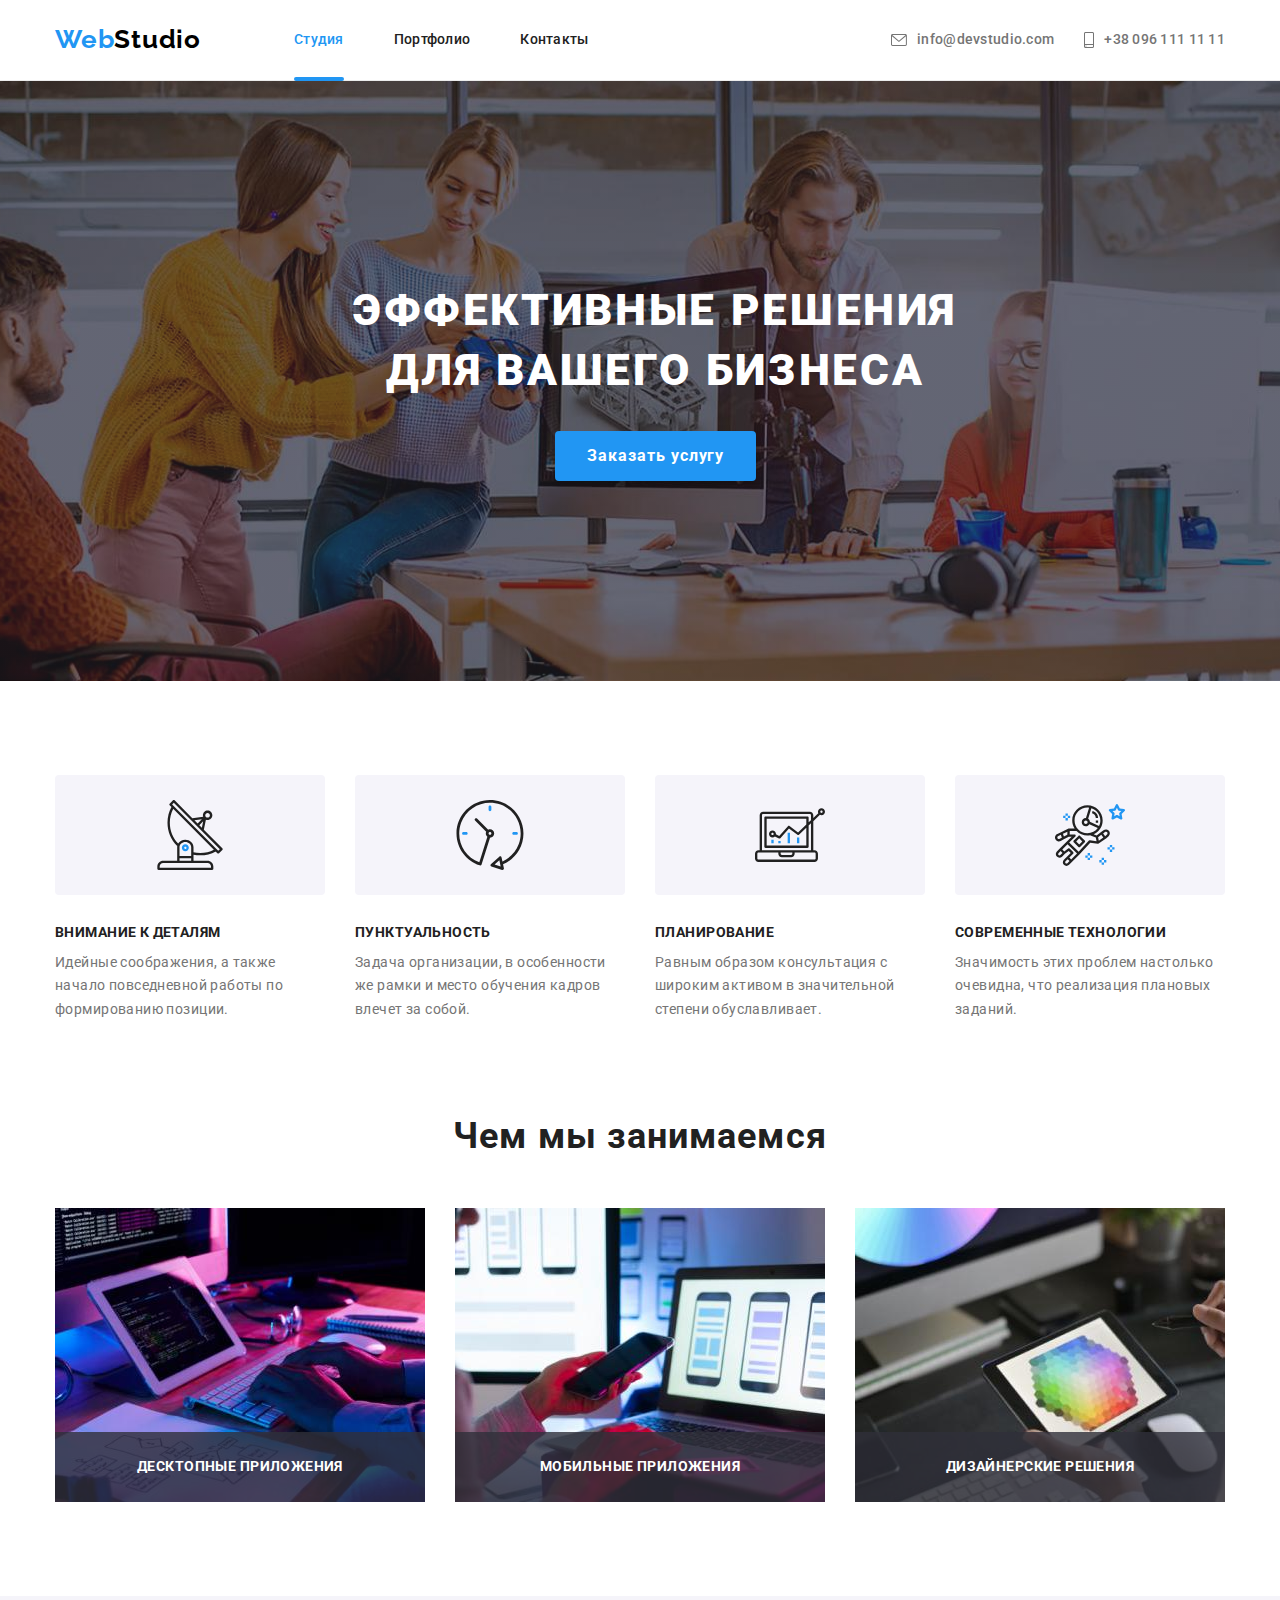
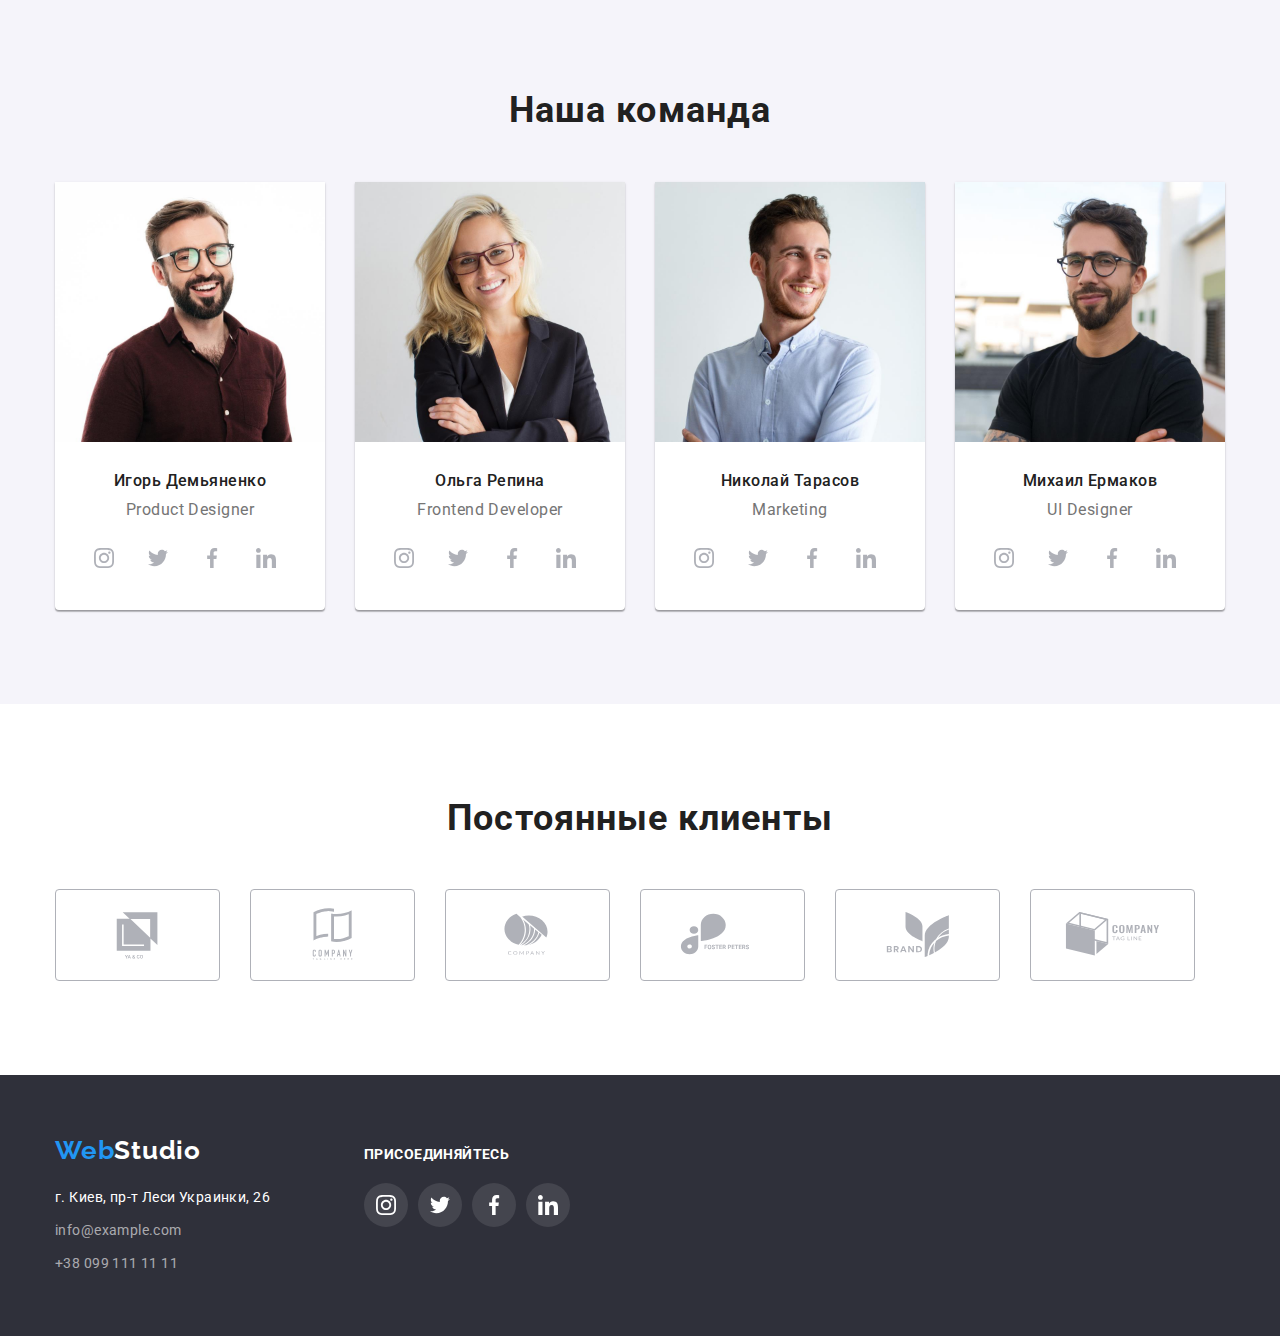
==== index.html @ a7e062fb "goit-markup-hw-06" ====
<!DOCTYPE html>
<html lang="ru">
<head>
    <meta charset="UTF-8">
    <meta http-equiv="X-UA-Compatible" content="IE=edge">
    <meta name="viewport" content="width=device-width, initial-scale=1.0">
    <title>WebStudio</title>
    <link rel="preconnect" href="https://fonts.googleapis.com">
    <link rel="preconnect" href="https://fonts.gstatic.com" crossorigin>
    <link href="https://fonts.googleapis.com/css2?family=Raleway:wght@700&family=Roboto:wght@400;500;700;900&display=swap" rel="stylesheet">
    <link rel="stylesheet" href="https://cdnjs.cloudflare.com/ajax/libs/modern-normalize/1.1.0/modern-normalize.css"
        integrity="sha512-Y0MM+V6ymRKN2zStTqzQ227DWhhp4Mzdo6gnlRnuaNCbc+YN/ZH0sBCLTM4M0oSy9c9VKiCvd4Jk44aCLrNS5Q=="
        crossorigin="anonymous" referrerpolicy="no-referrer" />
    <link rel="stylesheet" href="./css/styles.css" />
</head>
<body>
    <header class="header">
        <div class="container header-container">
        <nav class="header-nav">
        <a class="link logo logo-header" href="">Web<span class="logo1" lang="en">Studio</span></a>
        <ul class="list menu-list menu-list-header">
            <li class="menu-item">
                <a class="menu-link menu-link-header link current" href="index.html">Студия</a>
            </li>
            <li class="menu-item">
                <a class="menu-link menu-link-header link" href="portfolio.html">Портфолио</a>
            </li>
            <li class="menu-item">
                <a class="menu-link menu-link-header link" href="">Контакты</a>
            </li>
        </ul>
        </nav>
        <ul class="list menu-list header-connect">
            <li class="list-header-mail list-header-contact contact-item">
                <a class="header-contact link header-mail contact-link" href="mailto:info@devstudio.com">
                    <svg class="contact-icon" width="16" height="12">
                    <use href="./images/icons.svg#icon-envelope"></use>
                    </svg>
                    info@devstudio.com</a>
            </li>
            <li class="list-header-contact contact-item">
                <a class="header-contact link header-phone contact-link" href="tel:+380961111111">
                    <svg class="contact-icon" width="10" height="16">
                        <use href="./images/icons.svg#icon-smartphone"></use>
                    </svg>
                    +38 096 111 11 11</a>
            </li>
        </ul>
        </div>
    </header>
    <main>
        <section class ="hero hero-section">
            <div class="container hero-container">
            <h1 class="main-title">Эффективные решения для вашего бизнеса</h1>
            <button class="btn-title"  type="button" data-modal-open>Заказать услугу</button>
            </div>
        </section>
        <section class ="section">
            <div class="container attribute-container">
            <h2 hidden>Описание</h2>
            <ul class="list attribute-list">
                <li class="attribute-item">
                    <div class="attribute-image">
                        <svg class="attribute-icon" width="70" height="70">
                            <use href="./images/icons.svg#icon-antenna"></use>
                        </svg>
                    </div>
                    <h3 class="attribute-title">Внимание к деталям</h3>
                    <p class="attribute-body">Идейные соображения, а также начало повседневной работы по формированию позиции.</p>
                </li>
                <li class="attribute-item">
                    <div class="attribute-image">
                        <svg class="attribute-icon" width="70" height="70">
                            <use href="./images/icons.svg#icon-clock"></use>
                        </svg>
                    </div>
                    <h3 class="attribute-title">Пунктуальность</h3>
                    <p class="attribute-body">Задача организации, в особенности же рамки и место обучения кадров влечет за собой.</p>
                </li>
                <li class="attribute-item">
                    <div class="attribute-image">
                        <svg class="attribute-icon" width="70" height="70">
                            <use href="./images/icons.svg#icon-diagram"></use>
                        </svg>
                    </div>
                    <h3 class="attribute-title">Планирование</h3>
                    <p class="attribute-body">Равным образом консультация с широким активом в значительной степени обуславливает.</p>
                </li>
                <li class="attribute-item">
                    <div class="attribute-image">
                        <svg class="attribute-icon" width="70" height="70">
                            <use href="./images/icons.svg#icon-astronaut"></use>
                        </svg>
                    </div>
                    <h3 class="attribute-title">Современные технологии</h3>
                    <p class="attribute-body">Значимость этих проблем настолько очевидна, что реализация плановых заданий.</p>
                </li>
            </ul>
            </div>
        </section>
        <section class ="section working-section">
            <div class="container working-container">
            <h2 class="second-title">Чем мы занимаемся</h2>
            <ul class="list working-list">
                <li class="working-item"><img 
                    src="./images/aboutone.jpg" 
                    alt="computer"
                    width="370"
                    height="294"
                    >
                    <div class="working-item-wrap">
                        <p class="working-item-text">
                            Десктопные приложения
                        </p>
                    </div>
                </li>
                <li class="working-item"><img src="./images/abouttwo.jpg" 
                    alt="phone"
                    width="370"
                    height="294"
                    >
                    <div class="working-item-wrap">
                        <p class="working-item-text">
                            Мобильные приложения
                        </p>
                    </div>
                </li>
                <li class="working-item"><img src="./images/aboutthree.jpg"
                     alt="tablet"
                     width="370"
                     height="294"
                    >
                    <div class="working-item-wrap">
                        <p class="working-item-text">
                            Дизайнерские решения
                        </p>
                    </div>
                </li>
            </ul>
            </div>
        </section>
        <section class="section team-section">
            <div class="container">
            <h2 class="team-title">Наша команда</h2>
            <ul class="list team-list">
                <li class="team-item"><img src="./images/teamone.jpg" alt="product_designer" width="270" height="260">
                    <div class="team-item-text">
                        <h3 class="team-name">Игорь Демьяненко</h3>
                        <p class="team-pos" lang="en">Product Designer</p>
                        <ul class="team-social social-list list">
                            <li class="social-item">
                                <a href="" class="social-link">
                                    <svg class="social-icon" width="20" height="20">
                                        <use href="./images/icons.svg#icon-instagram"></use>
                                    </svg>
                                </a>
                            </li>
                            <li class="social-item">
                                <a href="" class="social-link">
                                    <svg class="social-icon" width="20" height="20">
                                        <use href="./images/icons.svg#icon-twitter"></use>
                                    </svg>
                                </a>
                            </li>
                            <li class="social-item">
                                <a href="" class="social-link">
                                    <svg class="social-icon" width="20" height="20">
                                        <use href="./images/icons.svg#icon-facebook"></use>
                                    </svg>
                                </a>
                            </li>
                            <li class="social-item">
                                <a href="" class="social-link">
                                    <svg class="social-icon" width="20" height="20">
                                        <use href="./images/icons.svg#icon-linkedin"></use>
                                    </svg>
                                </a>
                            </li>
                        </ul>
                    </div>
                </li>
                <li class="team-item"><img src="./images/teamtwo.jpg" alt="frontend_developer" width="270" height="260">
                    <div class="team-item-text">
                    <h3 class="list team-name">Ольга Репина</h3>
                    <p class="list team-pos" lang="en">Frontend Developer</p>
                    <ul class="team-social social-list list">
                        <li class="social-item">
                            <a href="" class="social-link">
                                <svg class="social-icon" width="20" height="20">
                                    <use href="./images/icons.svg#icon-instagram"></use>
                                </svg>
                            </a>
                        </li>
                        <li class="social-item">
                            <a href="" class="social-link">
                                <svg class="social-icon" width="20" height="20">
                                    <use href="./images/icons.svg#icon-twitter"></use>
                                </svg>
                            </a>
                        </li>
                        <li class="social-item">
                            <a href="" class="social-link">
                                <svg class="social-icon" width="20" height="20">
                                    <use href="./images/icons.svg#icon-facebook"></use>
                                </svg>
                            </a>
                        </li>
                        <li class="social-item">
                            <a href="" class="social-link">
                                <svg class="social-icon" width="20" height="20">
                                    <use href="./images/icons.svg#icon-linkedin"></use>
                                </svg>
                            </a>
                        </li>
                    </ul>
                    </div>
                </li>
                <li class="team-item"><img src="./images/teamthree.jpg" alt="marketing" width="270" height="260">
                    <div class="team-item-text">
                    <h3 class="team-name">Николай Тарасов</h3>
                    <p class="team-pos" lang="en">Marketing</p>
                    <ul class="team-social social-list list">
                        <li class="social-item">
                            <a href="" class="social-link">
                                <svg class="social-icon" width="20" height="20">
                                    <use href="./images/icons.svg#icon-instagram"></use>
                                </svg>
                            </a>
                        </li>
                        <li class="social-item">
                            <a href="" class="social-link">
                                <svg class="social-icon" width="20" height="20">
                                    <use href="./images/icons.svg#icon-twitter"></use>
                                </svg>
                            </a>
                        </li>
                        <li class="social-item">
                            <a href="" class="social-link">
                                <svg class="social-icon" width="20" height="20">
                                    <use href="./images/icons.svg#icon-facebook"></use>
                                </svg>
                            </a>
                        </li>
                        <li class="social-item">
                            <a href="" class="social-link">
                                <svg class="social-icon" width="20" height="20">
                                    <use href="./images/icons.svg#icon-linkedin"></use>
                                </svg>
                            </a>
                        </li>
                    </ul>
                    </div>
                </li>
                <li class="team-item"><img src="./images/teamfour.jpg" alt="ui_designer" width="270" height="260">
                    <div class="team-item-text">
                    <h3 class="team-name">Михаил Ермаков</h3>
                    <p class="team-pos" lang="en">UI Designer</p>
                    <ul class="team-social social-list list">
                        <li class="social-item">
                            <a href="" class="social-link">
                                <svg class="social-icon" width="20" height="20">
                                    <use href="./images/icons.svg#icon-instagram"></use>
                                </svg>
                            </a>
                        </li>
                        <li class="social-item">
                            <a href="" class="social-link">
                                <svg class="social-icon" width="20" height="20">
                                    <use href="./images/icons.svg#icon-twitter"></use>
                                </svg>
                            </a>
                        </li>
                        <li class="social-item">
                            <a href="" class="social-link">
                                <svg class="social-icon" width="20" height="20">
                                    <use href="./images/icons.svg#icon-facebook"></use>
                                </svg>
                            </a>
                        </li>
                        <li class="social-item">
                            <a href="" class="social-link">
                                <svg class="social-icon" width="20" height="20">
                                    <use href="./images/icons.svg#icon-linkedin"></use>
                                </svg>
                            </a>
                        </li>
                    </ul>
                    </div>
                </li>
            </ul>
            </div>
        </section>
        <section class="section">
            <div class="container">
                <h2 class="clients-title">Постоянные клиенты</h2>
                <ul class="clients-items clients-list list">
                    <li class="clients-item">
                        <a href="" class="clients-link">
                            <svg class="clients-icon" width="106" height="60">
                                <use href="./images/icons.svg#icon-logoyaco"></use>
                            </svg>
                        </a>
                    </li>
                    <li class="clients-item">
                        <a href="" class="clients-link">
                            <svg class="clients-icon" width="106" height="60">
                                <use href="./images/icons.svg#icon-logocompany"></use>
                            </svg>
                        </a>
                    </li>
                    <li class="clients-item">
                        <a href="" class="clients-link">
                            <svg class="clients-icon" width="106" height="60">
                                <use href="./images/icons.svg#icon-logocomptwo"></use>
                            </svg>
                        </a>
                    </li>
                    <li class="clients-item">
                        <a href="" class="clients-link">
                            <svg class="clients-icon" width="106" height="60">
                                <use href="./images/icons.svg#icon-logofoster"></use>
                            </svg>
                        </a>
                    </li>
                    <li class="clients-item">
                        <a href="" class="clients-link">
                            <svg class="clients-icon" width="106" height="60">
                                <use href="./images/icons.svg#icon-logobrand"></use>
                            </svg>
                        </a>
                    </li>
                    <li class="clients-item">
                        <a href="" class="clients-link">
                            <svg class="clients-icon" width="106" height="60">
                                <use href="./images/icons.svg#icon-logotag"></use>
                            </svg>
                        </a>
                    </li>
                </ul>
            </div>
        </section>
    </main>
    <footer class ="footer">
        <div class="container footer-container">
        <div class="footer-container-address">
        <a class="link logo logo-footer" href="">Web<span class="logo2" lang="en">Studio</span></a>
        <address class="footer-address">
                <a class="address-city link address-connect-item" href="https://goo.gl/maps/vY3BDn3XB5CnUUM28">г. Киев, пр-т Леси Украинки, 26</a>
        <ul class=" list menu-list footer-connect">
            <li class="address-connect-item footer-connect-item">
                <a class="link footer-contact footer-mail" href="info@example.com">info@example.com</a>
            </li>
            <li class="address-connect-item footer-connect-item footer-connect-phone">
                <a class="link footer-contact footer-phone" href="tel:+380991111111">+38 099 111 11 11</a>
            </li>
        </ul>
        </address>
        </div>
        <div class="footer-links">
            <p class="footer-links-title">Присоединяйтесь</p>
            <ul class="footer-items list">
                <li class="footer-item">
                    <a href="" class="footer-link footer-instagram">
                        <svg class="footer-icon" width="20" height="20">
                            <use href="./images/icons.svg#icon-instagram"></use>
                        </svg>
                    </a>
                </li>
                <li class="footer-item">
                    <a href="" class="footer-link footer-twitter">
                        <svg class="footer-icon" width="20" height="20">
                            <use href="./images/icons.svg#icon-twitter"></use>
                        </svg>
                    </a>
                </li>
                <li class="footer-item">
                    <a href="" class="footer-link footer-facebook">
                        <svg class="footer-icon" width="20" height="20">
                            <use href="./images/icons.svg#icon-facebook"></use>
                        </svg>
                    </a>
                </li>
                <li class="footer-item">
                    <a href="" class="footer-link footer-linkedin">
                        <svg class="footer-icon" width="20" height="20">
                            <use href="./images/icons.svg#icon-linkedin"></use>
                        </svg>
                    </a>
                </li>
            </ul>
        </div>
        </div>
    </footer>
    <div class="backdrop is-hidden" data-modal>
        <div class="modal">
            <button type="button" data-modal-close class="modal-btn">
                <svg class="modal-close">
                    <use href="./images/icons.svg#icon-close-black"></use>
                </svg>
            </button>
        </div>
    </div>
    <script src="./js/modal.js"></script>
</body>
</html>
---- css/styles.css ----
:root {
  --header-color: #212121;
  --logo-color: #2196f3;
  --logo1-color: #000000;
  --hero-color: #2f303a;
  --primary-title-color: #ffffff;
  --primary-text-color: #757575;
  --btn-item-color: #f5f4fa;
  --footer-contact: rgba(255, 255, 255, 0.6);
  --header-border-color: #ececec;
  --item-border-color: #eeeeee;
  --footer-links: rgba(255, 255, 255, 0.1);
  --social-links: #afb1b8;
  --transition-timing: cubic-bezier(0.4, 0, 0.2, 1);
}

p,
h1,
h2,
h3,
h4,
h5,
h6 {
  margin: 0;
}

ul {
  margin: 0;
  padding: 0;
}

body {
  font-family: "Roboto", sans-serif;
  color: var(--header-color);
  background-color: var(--primary-title-color);
}

.container {
  width: 1200px;
  padding-left: 15px;
  padding-right: 15px;
  margin: 0 auto;
}

.list {
  list-style: none;
}

.link {
  text-decoration: none;
}

/*Studio-header*/

.logo {
  font-family: "Raleway";
  font-style: normal;
  font-weight: bold;
  font-size: 26px;
  line-height: 1.19;
  letter-spacing: 0.03em;
  color: var(--logo-color);
}

.logo1 {
  font-family: Raleway;
  font-style: normal;
  font-weight: bold;
  font-size: 26px;
  line-height: 1.19;
  letter-spacing: 0.03em;
  color: var(--logo1-color);
}

.header-container {
  display: flex;
  align-items: center;
}

.logo-header {
  padding-top: 24px;
  padding-bottom: 25px;
}

.logo {
  margin-right: 93px;
}

.header {
  border-bottom: 1px solid var(--header-border-color);
}

.header-nav {
  display: flex;
  align-items: center;
}

.menu-list {
  display: flex;
}

.menu-link.current::after {
  content: "";
  position: absolute;
  display: block;
  width: 100%;
  height: 4px;
  background: var(--logo-color);
  border-radius: 2px;
  bottom: -1px;
}

.menu-link-header,
.header-contact {
  padding-top: 32px;
  padding-bottom: 32px;
}

.menu-item:not(:last-child) {
  margin-right: 50px;
}

.header-connect {
  margin-left: auto;
}

.contact-item {
  transition: color 250ms var(--transition-timing);
}

.contact-item:not(:last-child) {
  margin-right: 30px;
}

.contact-item > a:hover,
.contact-item > a:focus {
  color: var(--logo-color);
}

.contact-link {
  transition: color 250ms var(--transition-timing);
  width: 100%;
  height: 100%;
  display: flex;
  align-items: center;
}

.contact-icon {
  transition: color 250ms var(--transition-timing);
  fill: currentColor;
  margin-right: 10px;
}

.menu-link {
  position: relative;
  font-weight: 500;
  font-size: 14px;
  line-height: 1.14;
  letter-spacing: 0.02em;
  transition: color 250ms var(--transition-timing);
  color: var(--header-color);
  display: block;
}

.menu-link.current:hover {
  color: var(--logo-color);
}

.menu-link:hover,
.menu-link:focus,
.footer-contact:hover,
.footer-contact:focus,
.contact-item:hover,
.contact-item:focus {
  color: var(--logo-color);
}

.contact-link:hover .contact-icon,
.contact-link:focus .contact-icon {
  fill: var(--logo-color);
}

.header-contact {
  font-weight: 500;
  font-size: 14px;
  font-style: normal;
  line-height: 1.14;
  letter-spacing: 0.02em;
  color: var(--primary-text-color);
}

/*Studio-main*/

.hero {
  background-color: var(--hero-color);
  padding-top: 200px;
  padding-bottom: 200px;
  background-image: linear-gradient(
      rgba(47, 48, 58, 0.4),
      rgba(47, 48, 58, 0.4)
    ),
    url(../images/hero-background.jpg);
  background-repeat: no-repeat;
  background-size: cover;
  background-position: center;
  max-width: 1600px;
  margin: auto;
}

.main-title {
  font-weight: 900;
  font-size: 44px;
  line-height: 1.36;
  letter-spacing: 0.06em;
  text-transform: uppercase;
  text-align: center;
  color: var(--primary-title-color);
  margin-bottom: 30px;
  width: 696px;
  margin-left: 252px;
}

.btn-title {
  font-family: inherit;
  font-style: normal;
  font-weight: bold;
  font-size: 16px;
  line-height: 1.87;
  letter-spacing: 0.06em;
  background: var(--logo-color);
  box-shadow: 0px 4px 4px rgba(0, 0, 0, 0.15);
  border: 0;
  border-radius: 4px;
  color: var(--primary-title-color);
  cursor: pointer;
  padding: 10px 32px;
  margin-left: 500px;
}

.section {
  padding-top: 94px;
  padding-bottom: 94px;
}

.attribute-conatiner {
  margin-bottom: 94px;
}

.attribute-list {
  display: flex;
  align-items: center;
}

.attribute-item:not(:last-child) {
  margin-right: 30px;
}

.attribute-item {
  display: flex;
  flex-direction: column;
  width: 270px;
}

.attribute-image {
  width: 100%;
  height: 120px;
  border-radius: 4px;
  background-color: var(--btn-item-color);
  display: flex;
  align-items: center;
  justify-content: center;
  margin-bottom: 30px;
}

.attribute-title {
  font-weight: bold;
  font-size: 14px;
  line-height: 1.14;
  letter-spacing: 0.03em;
  text-transform: uppercase;
  color: var(--header-color);
  margin-bottom: 10px;
}

.attribute-body {
  font-size: 14px;
  line-height: 1.71;
  letter-spacing: 0.03em;
  color: var(--primary-text-color);
}

.working-section {
  padding-top: 0;
}

.working-list {
  display: flex;
  flex-wrap: wrap;
  margin-right: -30px;
}

.working-item {
  position: relative;
  flex-basis: calc(100% / 3 - 30px);
  margin-right: 30px;
}

.second-title {
  font-weight: bold;
  font-size: 36px;
  line-height: 1.16;
  letter-spacing: 0.03em;
  color: var(--header-color);
  margin-bottom: 50px;
  text-align: center;
}

.working-item-wrap {
  display: flex;
  width: 100%;
  height: 70px;
  justify-content: center;
  align-items: center;
  position: absolute;
  bottom: 0;
  background: rgba(47, 48, 58, 0.8);
}

.working-item-text {
  text-align: center;
  font-weight: 700;
  font-size: 14px;
  line-height: 1.14;
  letter-spacing: 0.03em;
  text-transform: uppercase;
  color: var(--primary-title-color);
}

.team-section {
  background-color: var(--btn-item-color);
}

.team-title {
  font-weight: bold;
  font-size: 36px;
  line-height: 1.16;
  letter-spacing: 0.03em;
  color: var(--header-color);
  text-align: center;
  margin-bottom: 50px;
}

.team-list {
  display: flex;
}

.team-item:not(:last-child) {
  margin-right: 30px;
}

.team-item-text {
  padding-top: 30px;
  padding-bottom: 30px;
  text-align: center;
}

.team-item {
  background-color: var(--primary-title-color);
  box-shadow: 0px 1px 3px rgba(0, 0, 0, 0.12), 0px 1px 1px rgba(0, 0, 0, 0.14),
    0px 2px 1px rgba(0, 0, 0, 0.2);
  border-radius: 0px 0px 4px 4px;
}

.team-name {
  font-weight: 500;
  font-size: 16px;
  line-height: 1.18;
  letter-spacing: 0.03em;
  color: var(--header-color);
  margin-bottom: 10px;
}

.team-pos {
  font-size: 16px;
  line-height: 1.18;
  letter-spacing: 0.03em;
  color: var(--primary-text-color);
  margin-bottom: 16px;
}

.social-list {
  display: flex;
  justify-content: center;
}

.social-item {
  width: 44px;
  height: 44px;
}

.social-item:not(last-child) {
  margin-right: 10px;
}

.social-link {
  width: 100%;
  height: 100%;
  display: block;
  background-color: var(--primary-title-color);
  border-radius: 50%;
  display: flex;
  align-items: center;
  justify-content: center;
  transition: background-color 250ms var(--transition-timing);
}

.social-icon {
  fill: var(--social-links);
  transition: fill 250ms var(--transition-timing);
}

.social-link:hover,
.social-link:focus {
  background-color: var(--logo-color);
}

.social-link:hover .social-icon,
.social-link:focus .social-icon {
  fill: var(--primary-title-color);
}

.clients-title {
  font-weight: bold;
  font-size: 36px;
  line-height: 1.16;
  letter-spacing: 0.03em;
  color: var(--header-color);
  text-align: center;
  margin-bottom: 50px;
}

.clients-list {
  display: flex;
  justify-content: center;
}

.clients-item {
  width: 170px;
  height: 92px;
}

.clients-item:not(last-child) {
  margin-right: 30px;
}

.clients-link {
  width: 100%;
  height: 100%;
  background-color: var(--primary-title-color);
  display: flex;
  align-items: center;
  justify-content: center;
  border: 1px solid var(--social-links);
  box-sizing: border-box;
  border-radius: 4px;
  transition: border 250ms var(--transition-timing);
}

.clients-icon {
  fill: var(--social-links);
  transition: fill 250ms var(--transition-timing);
}

.clients-link:hover,
.clients-link:focus {
  border-color: var(--logo-color);
}

.clients-link:hover .clients-icon,
.clients-link:focus .clients-icon {
  fill: var(--logo-color);
}

/*Studio-footer*/

.footer {
  background-color: var(--hero-color);
  padding-top: 60px;
  padding-bottom: 60px;
}

.footer-container {
  display: flex;
  align-items: baseline;
}

.footer-container-address {
  display: flex;
  flex-direction: column;
  margin-right: 70px;
}

.logo2 {
  font-family: "Raleway";
  font-style: normal;
  font-weight: bold;
  font-size: 26px;
  line-height: 1.19;
  letter-spacing: 0.03em;
  color: var(--primary-title-color);
}

.footer-address {
  margin-top: 20px;
}

.address-city {
  font-style: normal;
  font-weight: normal;
  font-size: 14px;
  line-height: 1.71;
  letter-spacing: 0.03em;
  color: var(--primary-title-color);
}

.footer-connect-phone {
  margin-top: 9px;
}

.footer-connect {
  display: flex;
  flex-direction: column;
  margin-top: 9px;
}

.address-connect-item {
  display: inline-block;
}

.footer-contact {
  font-weight: normal;
  font-size: 14px;
  font-style: normal;
  line-height: 1.71;
  letter-spacing: 0.03em;
  color: var(--footer-contact);
  display: inline-block;
  transition: color 250ms var(--transition-timing);
}

.footer-links-title {
  font-weight: bold;
  font-size: 14px;
  line-height: 1.14;
  letter-spacing: 0.03em;
  color: var(--primary-title-color);
  text-transform: uppercase;
  margin-bottom: 20px;
}

.footer-items {
  display: flex;
}

.footer-item {
  width: 44px;
  height: 44px;
  margin-right: 10px;
}

.footer-item:not(last-child) {
  margin-right: 10px;
}

.footer-link {
  width: 100%;
  height: 100%;
  border-radius: 50%;
  display: flex;
  align-items: center;
  justify-content: center;
  background-color: var(--footer-links);
  transition: color 250ms var(--transition-timing);
}

.footer-icon {
  fill: var(--primary-title-color);
}

.footer-link:hover,
.footer-link:focus {
  background-color: var(--logo-color);
}

/*Portfolio-main*/

.btn-menu {
  display: flex;
  justify-content: center;
  margin-bottom: 50px;
}

.btn-item {
  font-family: Roboto;
  font-style: normal;
  font-weight: 500;
  font-size: 16px;
  line-height: 1.62;
  letter-spacing: 0.03em;
  box-sizing: border-box;
  border-radius: 4px;
  border: 0;
  background-color: var(--btn-item-color);
  cursor: pointer;
  padding: 6px 22px;
  transition: color, box-shadow, background-color,
    250ms var(--transition-timing);
}

.btn-list:not(:last-child) {
  margin-right: 8px;
}

.btn-item:hover,
.btn-item:focus {
  color: var(--primary-title-color);
  background-color: var(--logo-color);
  box-shadow: 0px 1px 1px rgba(0, 0, 0, 0.12), 0px 4px 4px rgba(0, 0, 0, 0.06),
    1px 4px 6px rgba(0, 0, 0, 0.16);
}

.btn-item:active {
  background-color: var(--logo-color);
}

.cart-list {
  display: flex;
  flex-wrap: wrap;
  margin-top: -30px;
  margin-left: -30px;
}

.cart-item {
  position: relative;
  width: 100%;
  height: 100%;
  display: flex;
  margin-top: 30px;
  margin-left: 30px;
  box-sizing: border-box;
  flex-basis: calc((100% - 90px) / 3);
}

.cart-item-link:hover .cart-item-img-text,
.cart-item-link:focus .cart-item-img-text {
  transform: translateY(0);
}

.cart-item-wrap {
  position: relative;
  overflow: hidden;
}

.cart-item-img-text {
  position: absolute;
  opacity: 1;
  width: 100%;
  height: 100%;
  padding: 63px 24px;
  display: flex;
  justify-content: center;
  align-items: center;
  color: var(--primary-title-color);
  background-color: rgba(33, 150, 243, 0.9);
  top: 0;
  left: 0;
  transform: translateY(101%);
  transition: transform 250ms cubic-bezier(0.4, 0, 0.2, 1);
  font-family: Roboto;
  font-size: 18px;
  line-height: 1.56;
  letter-spacing: 0.03em;
}

.cart-item-link {
  display: block;
  transition: box-shadow 250ms var(--transition-timing);
}

.cart-item-link:hover,
.cart-item-link:focus {
  box-shadow: 0px 1px 1px rgba(0, 0, 0, 0.12), 0px 4px 4px rgba(0, 0, 0, 0.06),
    1px 4px 6px rgba(0, 0, 0, 0.16);
}

img {
  display: block;
  max-width: 100%;
  height: auto;
}

.cart-item-text {
  border-top: 0;
  border-right: 1px solid var(--item-border-color);
  border-left: 1px solid var(--item-border-color);
  border-bottom: 1px solid var(--item-border-color);
  box-sizing: border-box;
  padding-top: 20px;
  padding-left: 24px;
  padding-bottom: 20px;
  padding-right: 24px;
}

.project-title {
  font-weight: bold;
  font-size: 18px;
  line-height: 2;
  letter-spacing: 0.06em;
  color: var(--header-color);
  margin-bottom: 4px;
}

.project-body {
  font-size: 16px;
  line-height: 1.87;
  letter-spacing: 0.03em;
  color: var(--primary-text-color);
}

.active,
.btn-item:hover {
  color: var(--primary-title-color);
  background-color: var(--logo-color);
}

.current,
.menu-link:hover {
  color: var(--logo-color);
}

/*Modal*/

.backdrop {
  width: 100vw;
  height: 100vh;
  position: fixed;
  top: 0;
  background: rgba(0, 0, 0, 0.2);
  transition: visibility 500ms var(--transition-timing),
    opacity 1000ms var(--transition-timing);
}

.modal {
  position: absolute;
  width: 528px;
  height: 581px;
  top: 50%;
  left: 50%;
  transform: translate(-50%, -50%) scale(1) rotate(0deg);
  background-color: var(--primary-title-color);
  box-shadow: 0px 1px 3px rgba(0, 0, 0, 0.12), 0px 1px 1px rgba(0, 0, 0, 0.14),
    0px 2px 1px rgba(0, 0, 0, 0.2);
  border-radius: 4px;
  transition: transform 500ms var(--transition-timing);
}

.backdrop.is-hidden .modal {
  transform: translate(-50%, -50%) scale(0.1) rotate(180deg);
  transition: transform 500ms var(--transition-timing);
}

.modal-btn {
  display: flex;
  justify-items: center;
  align-items: center;
  width: 30px;
  height: 30px;
  position: absolute;
  top: 8px;
  right: 8px;
  border: 1px solid rgba(0, 0, 0, 0.1);
  border-radius: 50%;
  background-color: inherit;
}

.modal-close {
  width: 18px;
  height: 18px;
}

.is-hidden {
  visibility: hidden;
  opacity: 0;
  pointer-events: none;
}
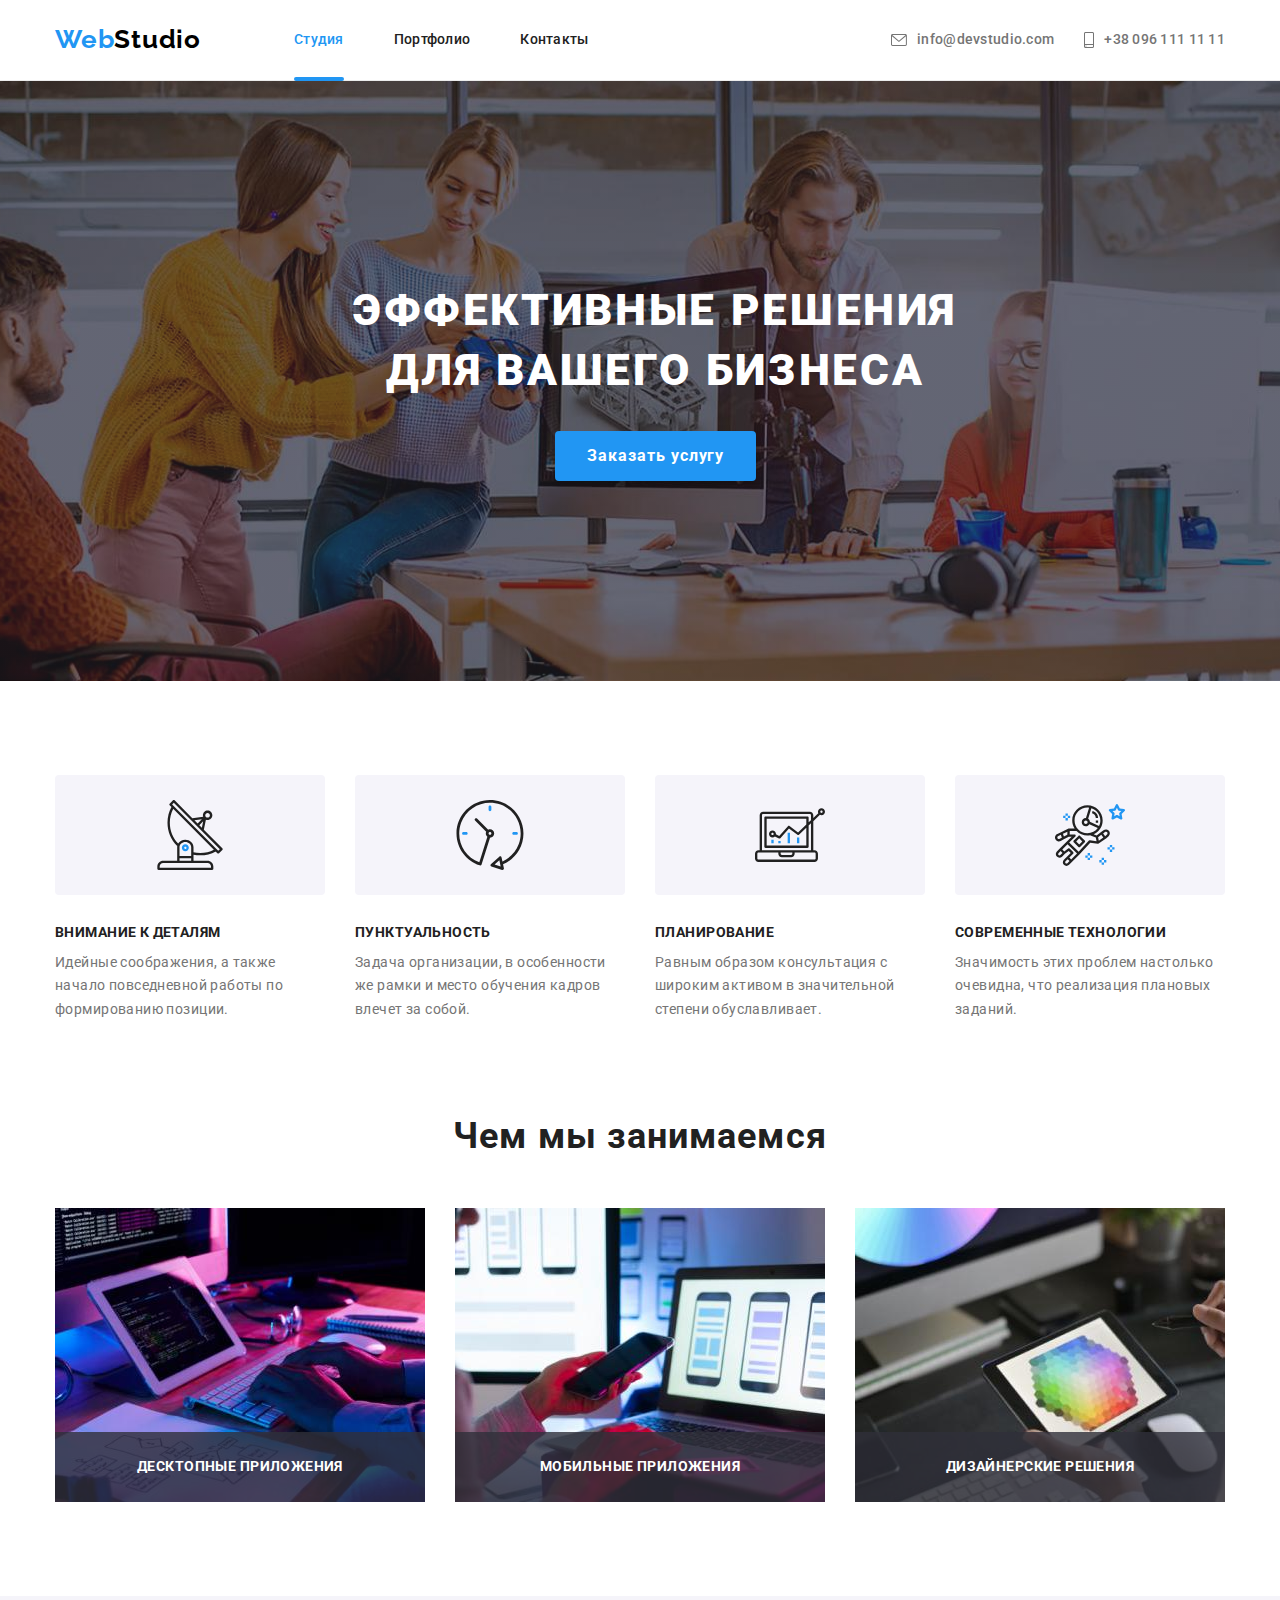
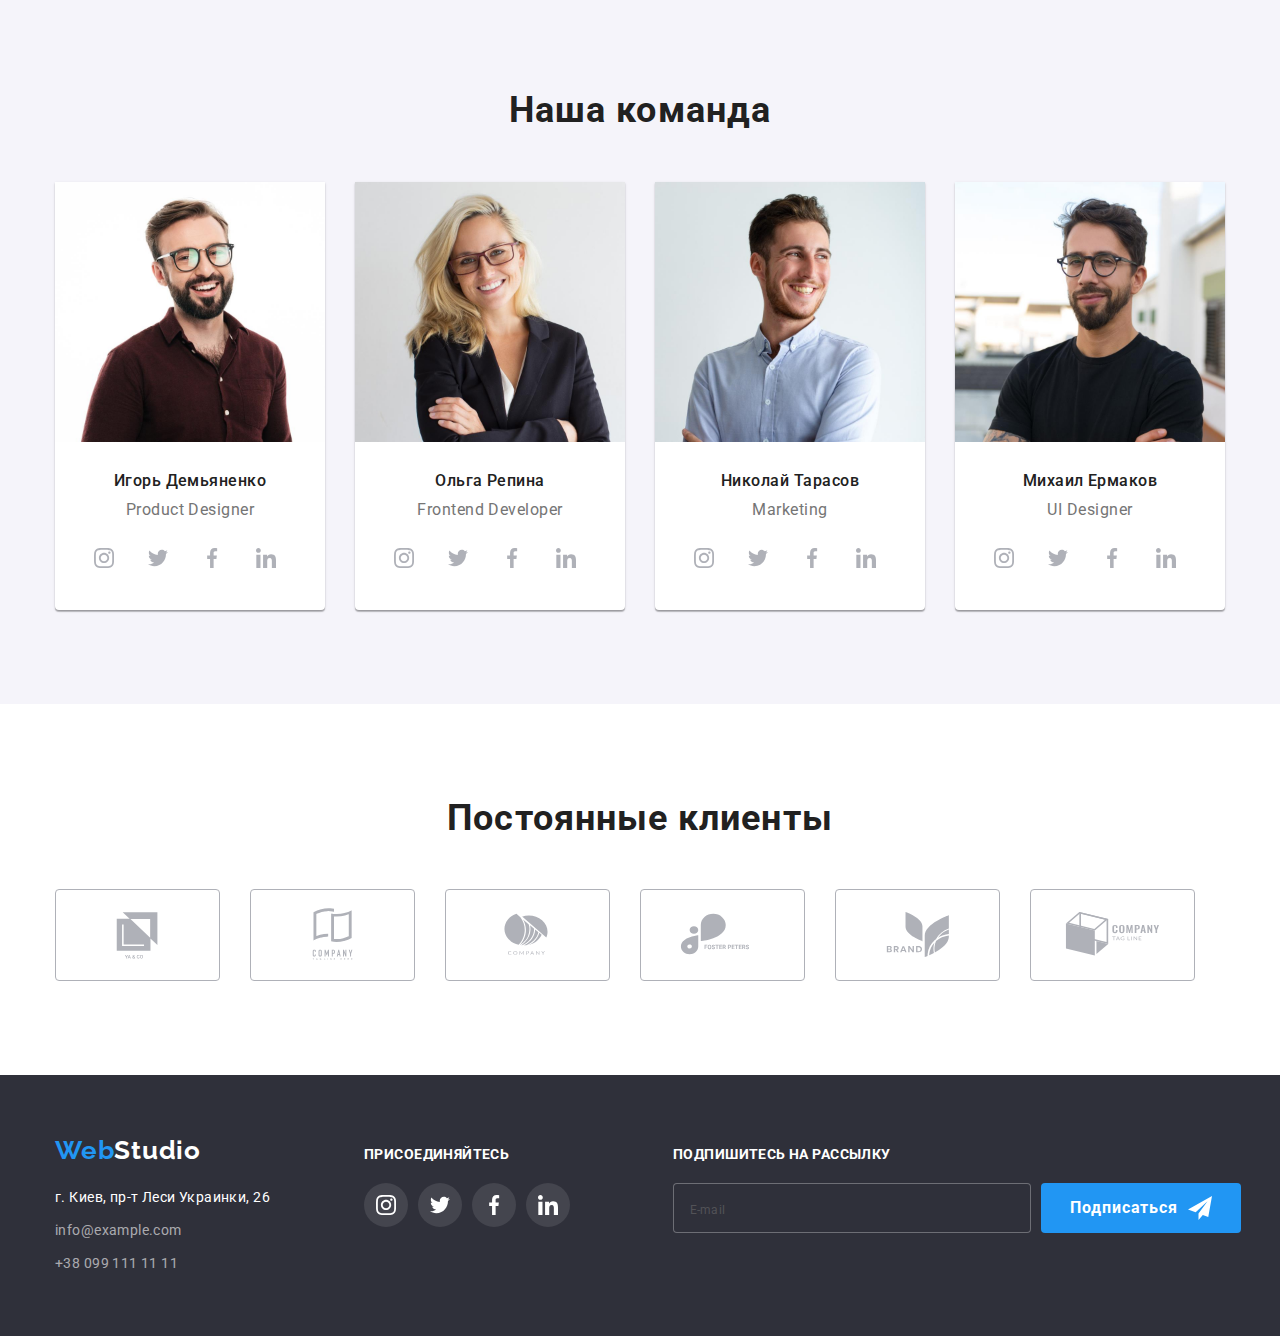
==== commit fd5bc328: "goit-markup-hw-06" ====
--- a/index.html
+++ b/index.html
@@ -389,12 +389,48 @@
                 </li>
             </ul>
         </div>
+        <form class="footer-email">
+            <label><span class="footer-label">ПОДПИШИТЕСЬ НА РАССЫЛКУ </span>
+                <input type="email" name="email" placeholder="E-mail" class="input" />
+        
+            </label>
+            <button type="submit" class="label-btn" data-modal-open>
+                Подписаться
+                <svg class="label-btn-svg" width="24" height="24">
+                    <use href="./images/icons.svg#icon-icon-send"></use>
+                </svg>
+            </button>
+        </form>
         </div>
     </footer>
     <div class="backdrop is-hidden" data-modal>
         <div class="modal">
+            <p class="modal-paragraph">Оставьте свои данные, мы вам перезвоним</p>
+            <form class="modal-form">
+                <label class="modal-label"><span class="modal-text">Имя </span><span class="modal-input-svg"><input type="text"
+                            name="name" class="modal-input"><svg class="svg-form" width="18" height="18">
+                            <use href="./images/icons.svg#icon-person-black"></use>
+                        </svg></span></label>
+                <label class="modal-label"><span class="modal-text">Телефон</span><span class="modal-input-svg"><input type="tel"
+                            name="tel" class="modal-input"><svg class="svg-form" width="18" height="18">
+                            <use href="./images/icons.svg#icon-phone-black"></use>
+                        </svg></span></label>
+                <label class="modal-label"><span class="modal-text">Почта</span><span class="modal-input-svg"><input type="email"
+                            name="email" class="modal-input"><svg class="svg-form" width="18" height="18">
+                            <use href="./images/icons.svg#icon-email-black"></use>
+                        </svg></span></label>
+                <label class="modal-label"><span class="modal-text">Комментарий</span>
+                    <textarea name="text" id="text" rows="7" placeholder="Введите текст" class="textarea"></textarea>
+                </label>
+                <label class="checkbox"><input type="checkbox" class="input-checkbox" value="license-agreed"><span
+                        class="check-box"></span><span class="span-modal">Соглашаюсь с рассылкой и принимаю <a href="#"
+                            class="checkbox-link"> Условия договора</a></span></label>
+                <button type="submit" class="modal-label-btn">
+                    Отправить
+                </button>
+            </form>
             <button type="button" data-modal-close class="modal-btn">
-                <svg class="modal-close">
+                <svg class="modal-close" width="11" height="11">
                     <use href="./images/icons.svg#icon-close-black"></use>
                 </svg>
             </button>
@@ -402,4 +438,6 @@
     </div>
     <script src="./js/modal.js"></script>
 </body>
-</html> +</html> 
+
+
--- a/css/styles.css
+++ b/css/styles.css
@@ -592,6 +592,56 @@
   background-color: var(--logo-color);
 }
 
+.footer-email {
+  width: 570px;
+  display: flex;
+  align-items: end;
+  margin-left: 93px;
+}
+.footer-label {
+  display: flex;
+  font-weight: 700;
+  font-size: 14px;
+  line-height: 1.14;
+  letter-spacing: 0.03em;
+  text-transform: uppercase;
+  color: var(--primary-title-color);
+  margin-bottom: 20px;
+}
+.input {
+  width: 358px;
+  height: 50px;
+  display: flex;
+  padding-left: 16px;
+  padding-top: 15px;
+  padding-bottom: 15px;
+  padding-right: 5px;
+  border: 1px solid rgba(255, 255, 255, 0.3);
+  border-radius: 4px;
+  background-color: var(--hero-color);
+  color: var(--primary-title-color);
+}
+.label-btn {
+  display: flex;
+  justify-content: center;
+  align-items: center;
+  border-radius: 4px;
+  width: 200px;
+  height: 50px;
+  background-color: var(--logo-color);
+  font-weight: 700;
+  font-size: 16px;
+  line-height: 1.87;
+  letter-spacing: 0.06em;
+  color: var(--primary-title-color);
+  margin-left: 10px;
+  cursor: pointer;
+  border: none;
+}
+.label-btn-svg {
+  margin-left: 10px;
+  fill: var(--primary-title-color);
+}
 /*Portfolio-main*/
 
 .btn-menu {
@@ -793,3 +843,160 @@
   opacity: 0;
   pointer-events: none;
 }
+
+.modal {
+  position: absolute;
+  top: 50%;
+  left: 50%;
+  width: 530px;
+  padding: 40px;
+  min-height: 580px;
+  background-color: var(--primary-title-color);
+  transform: translate(-50%, -50%) scale(1);
+  transition: transform 3s cubic-bezier(0.4, 0, 0.2, 1);
+}
+.modal-paragraph {
+  text-align: center;
+  margin-bottom: 12px;
+  font-weight: 700;
+  font-size: 20px;
+  line-height: 1.15;
+  letter-spacing: 0.03em;
+  color: var(--header-color);
+}
+
+.modal-label {
+  font-size: 12px;
+  line-height: 1.16;
+  letter-spacing: 0.01em;
+  color: var(--primary-text-color);
+}
+.modal-input-svg {
+  position: relative;
+}
+.svg-form {
+  position: absolute;
+  top: 50%;
+  transform: translateY(-50%);
+  left: 15px;
+  transition: fill 250ms cubic-bezier(0.4, 0, 0.2, 1);
+}
+
+.modal-text {
+  display: block;
+  margin-top: 10px;
+  margin-bottom: 4px;
+}
+
+.modal-input {
+  width: 100%;
+  height: 40px;
+  border: 1px solid rgba(33, 33, 33, 0.2);
+  border-radius: 4px;
+  cursor: pointer;
+  padding-left: 42px;
+  padding-top: 12px;
+  padding-bottom: 12px;
+  outline: none;
+  transition: border-color 250ms cubic-bezier(0.4, 0, 0.2, 1);
+}
+.modal-input:hover,
+.modal-input:focus {
+  border-color: var(--logo-color);
+}
+.modal-input:hover + .svg-form,
+.modal-input:focus + .svg-form {
+  fill: var(--logo-color);
+}
+
+::placeholder {
+  font-family: Roboto;
+  font-style: normal;
+  font-weight: normal;
+  font-size: 12px;
+  line-height: 1.16;
+  letter-spacing: 0.01em;
+  color: rgba(117, 117, 117, 0.5);
+}
+.textarea {
+  resize: none;
+  width: 100%;
+  height: 120px;
+  border: 1px solid rgba(33, 33, 33, 0.2);
+  box-sizing: border-box;
+  border-radius: 4px;
+  padding: 12px 16px;
+  margin-bottom: 20px;
+}
+.checkbox {
+  font-size: 14px;
+  line-height: 1.71;
+  letter-spacing: 0.01em;
+  color: var(--primary-text-color);
+  display: flex;
+  justify-content: center;
+  align-items: center;
+  margin-bottom: 30px;
+}
+.input-checkbox {
+  position: absolute;
+  -webkit-appearance: none;
+}
+.check-box {
+  position: absolute;
+  width: 16px;
+  height: 15px;
+  left: 54px;
+  background-image: url(../images/checkbox.svg);
+  background-position: center;
+  background-repeat: no-repeat;
+}
+.input-checkbox:focus + .check-box,
+.input-checkbox:hover + .check-box {
+  background-image: url(../images/hf-checkbox.svg);
+}
+
+.input-checkbox:checked + .check-box {
+  background-color: var(--accent-color);
+  background-image: url(../images/icon-check.svg);
+}
+.checkbox-link {
+  color: var(--logo-color);
+}
+.span-modal {
+  margin-left: 7px;
+}
+.modal-label-btn {
+  display: block;
+  margin: 0 auto;
+  width: 200px;
+  height: 50px;
+  background-color: var(--logo-color);
+  font-weight: 700;
+  font-size: 16px;
+  line-height: 1.87;
+  letter-spacing: 0.06em;
+  color: var(--primary-title-color);
+  box-shadow: 0px 4px 4px rgba(0, 0, 0, 0.15);
+  border: none;
+  border-radius: 4px;
+  cursor: pointer;
+}
+.modal-btn {
+  position: absolute;
+  width: 33px;
+  height: 33px;
+  border-radius: 50%;
+  border: 1px solid rgba(0, 0, 0, 0.1);
+  background-color: var(--primary-title-color);
+  top: 8px;
+  right: 8px;
+}
+.modal-close {
+  transition: fill 250ms cubic-bezier(0.4, 0, 0.2, 1);
+}
+.modal-btn:hover .modal-close,
+.modal-btn:focus .modal-close {
+  fill: var(--logo-color);
+  cursor: pointer;
+}
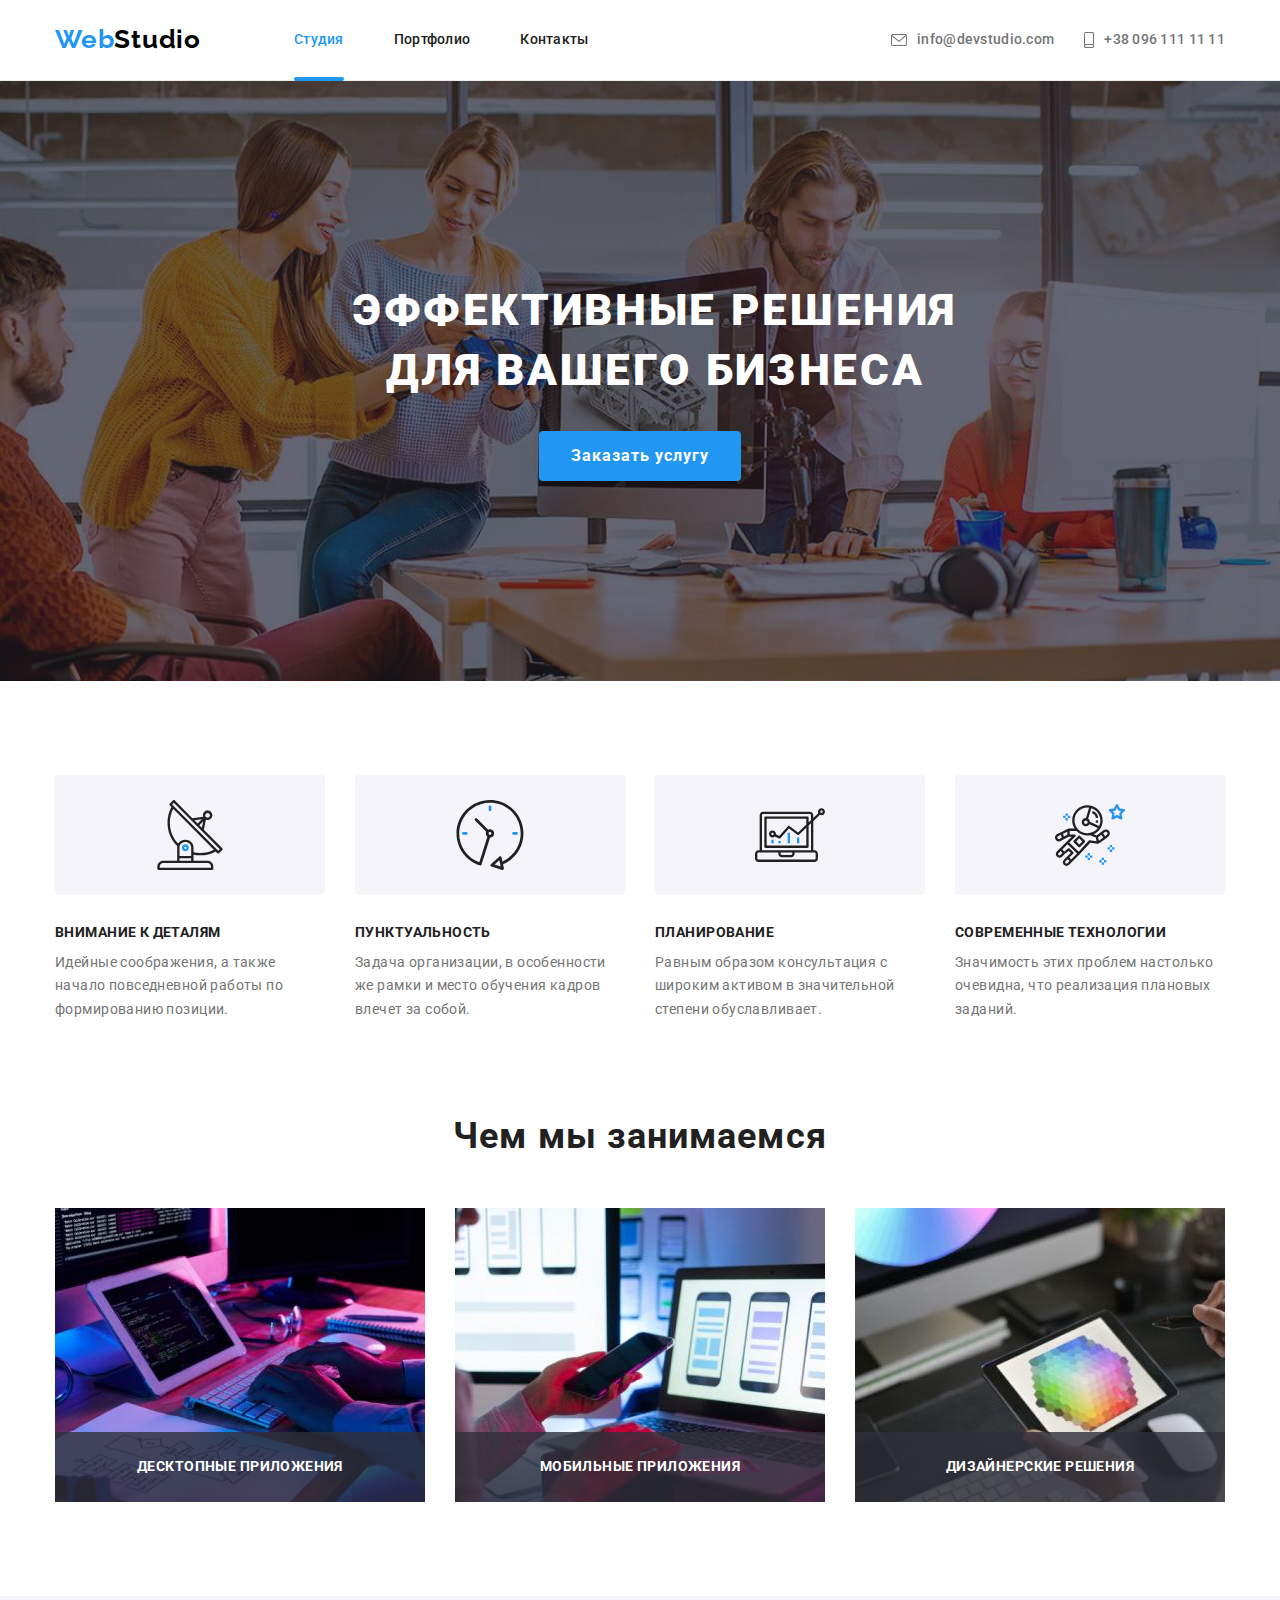
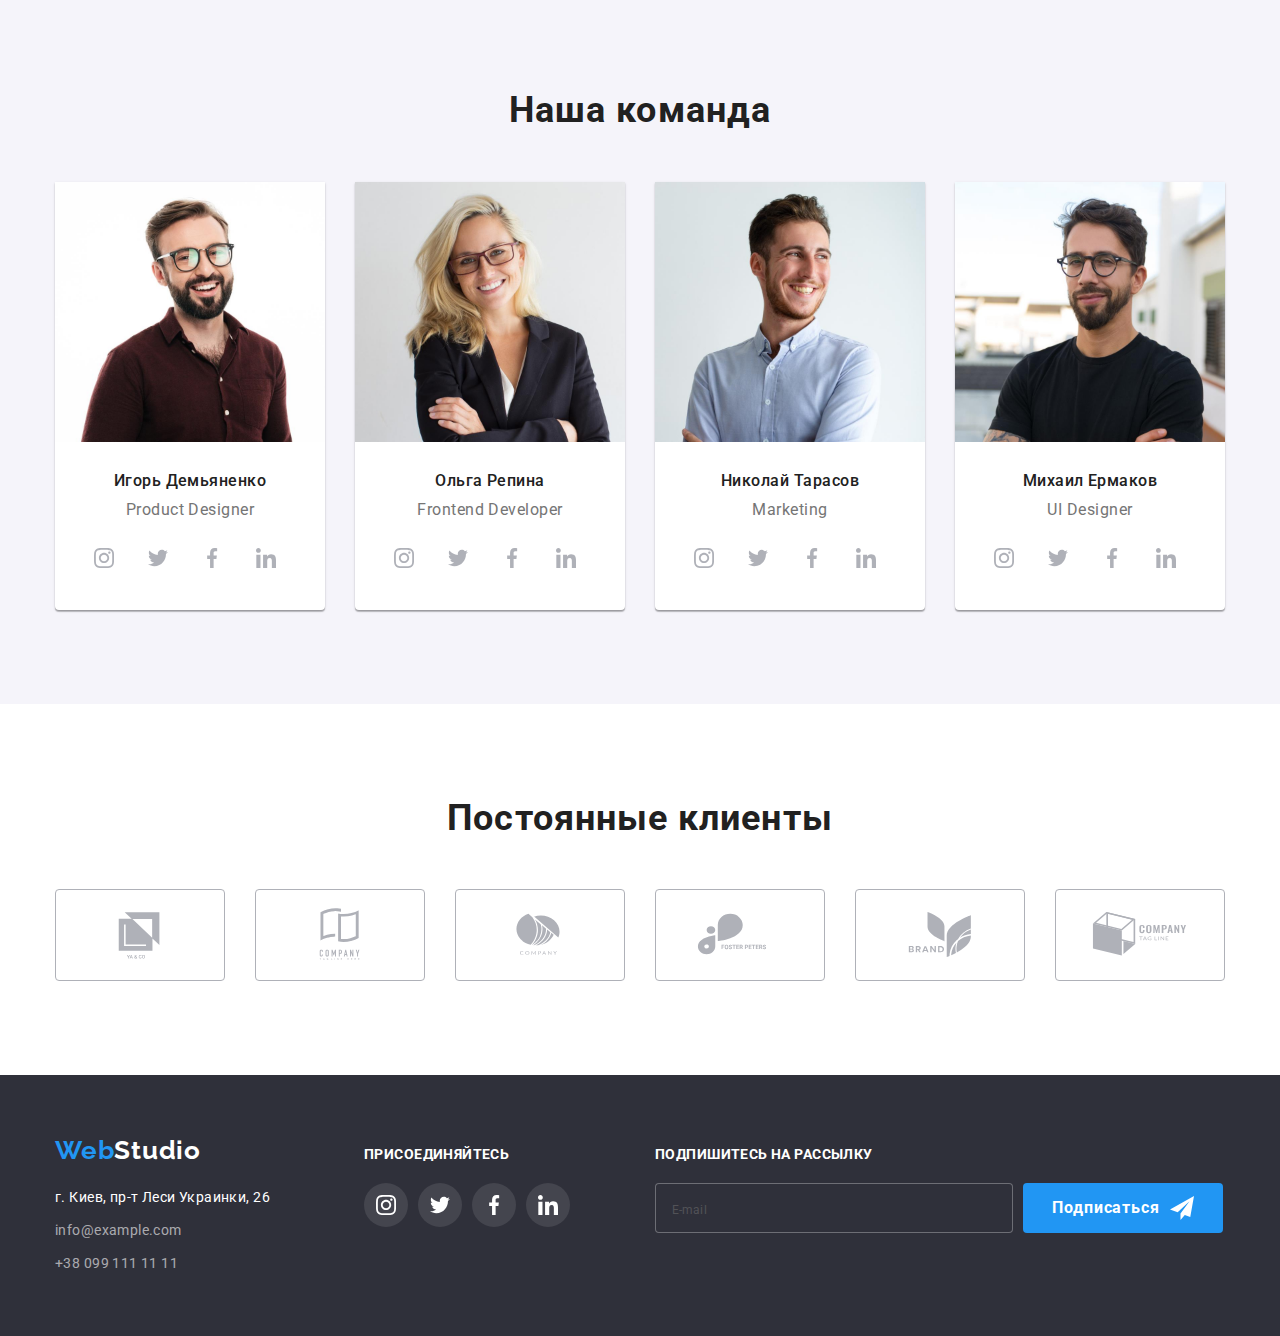
==== commit 312e6487: "goit-markup-hw-06" ====
--- a/index.html
+++ b/index.html
@@ -390,7 +390,7 @@
             </ul>
         </div>
         <form class="footer-email">
-            <label><span class="footer-label">ПОДПИШИТЕСЬ НА РАССЫЛКУ </span>
+            <label><p class="footer-label">Подпишитесь на рассылку </p>
                 <input type="email" name="email" placeholder="E-mail" class="input" />
         
             </label>
@@ -407,21 +407,29 @@
         <div class="modal">
             <p class="modal-paragraph">Оставьте свои данные, мы вам перезвоним</p>
             <form class="modal-form">
+                <div class="modal-contact">
                 <label class="modal-label"><span class="modal-text">Имя </span><span class="modal-input-svg"><input type="text"
                             name="name" class="modal-input"><svg class="svg-form" width="18" height="18">
                             <use href="./images/icons.svg#icon-person-black"></use>
                         </svg></span></label>
+                </div>
+                <div class="modal-contact">
                 <label class="modal-label"><span class="modal-text">Телефон</span><span class="modal-input-svg"><input type="tel"
                             name="tel" class="modal-input"><svg class="svg-form" width="18" height="18">
                             <use href="./images/icons.svg#icon-phone-black"></use>
                         </svg></span></label>
+                </div>
+                <div class="modal-contact">
                 <label class="modal-label"><span class="modal-text">Почта</span><span class="modal-input-svg"><input type="email"
                             name="email" class="modal-input"><svg class="svg-form" width="18" height="18">
                             <use href="./images/icons.svg#icon-email-black"></use>
                         </svg></span></label>
+                </div>
+                <div class="modal-comment">
                 <label class="modal-label"><span class="modal-text">Комментарий</span>
                     <textarea name="text" id="text" rows="7" placeholder="Введите текст" class="textarea"></textarea>
                 </label>
+                </div>
                 <label class="checkbox"><input type="checkbox" class="input-checkbox" value="license-agreed"><span
                         class="check-box"></span><span class="span-modal">Соглашаюсь с рассылкой и принимаю <a href="#"
                             class="checkbox-link"> Условия договора</a></span></label>
--- a/css/styles.css
+++ b/css/styles.css
@@ -191,6 +191,10 @@
 
 /*Studio-main*/
 
+.hero-container {
+  text-align: center;
+}
+
 .hero {
   background-color: var(--hero-color);
   padding-top: 200px;
@@ -234,7 +238,6 @@
   color: var(--primary-title-color);
   cursor: pointer;
   padding: 10px 32px;
-  margin-left: 500px;
 }
 
 .section {
@@ -442,6 +445,7 @@
 .clients-list {
   display: flex;
   justify-content: center;
+  margin-right: -30px;
 }
 
 .clients-item {
@@ -596,7 +600,7 @@
   width: 570px;
   display: flex;
   align-items: end;
-  margin-left: 93px;
+  margin-left: auto;
 }
 .footer-label {
   display: flex;
@@ -865,6 +869,14 @@
   color: var(--header-color);
 }
 
+.modal-contact {
+  margin-bottom: 10px;
+}
+
+.modal-comment {
+  margin-bottom: 20px;
+}
+
 .modal-label {
   font-size: 12px;
   line-height: 1.16;
@@ -872,6 +884,7 @@
   color: var(--primary-text-color);
 }
 .modal-input-svg {
+  display: block;
   position: relative;
 }
 .svg-form {
@@ -884,8 +897,8 @@
 
 .modal-text {
   display: block;
-  margin-top: 10px;
   margin-bottom: 4px;
+  position: relative;
 }
 
 .modal-input {
@@ -900,6 +913,9 @@
   outline: none;
   transition: border-color 250ms cubic-bezier(0.4, 0, 0.2, 1);
 }
+
+.textarea:hover,
+.textarea:focus,
 .modal-input:hover,
 .modal-input:focus {
   border-color: var(--logo-color);
@@ -926,7 +942,6 @@
   box-sizing: border-box;
   border-radius: 4px;
   padding: 12px 16px;
-  margin-bottom: 20px;
 }
 .checkbox {
   font-size: 14px;
